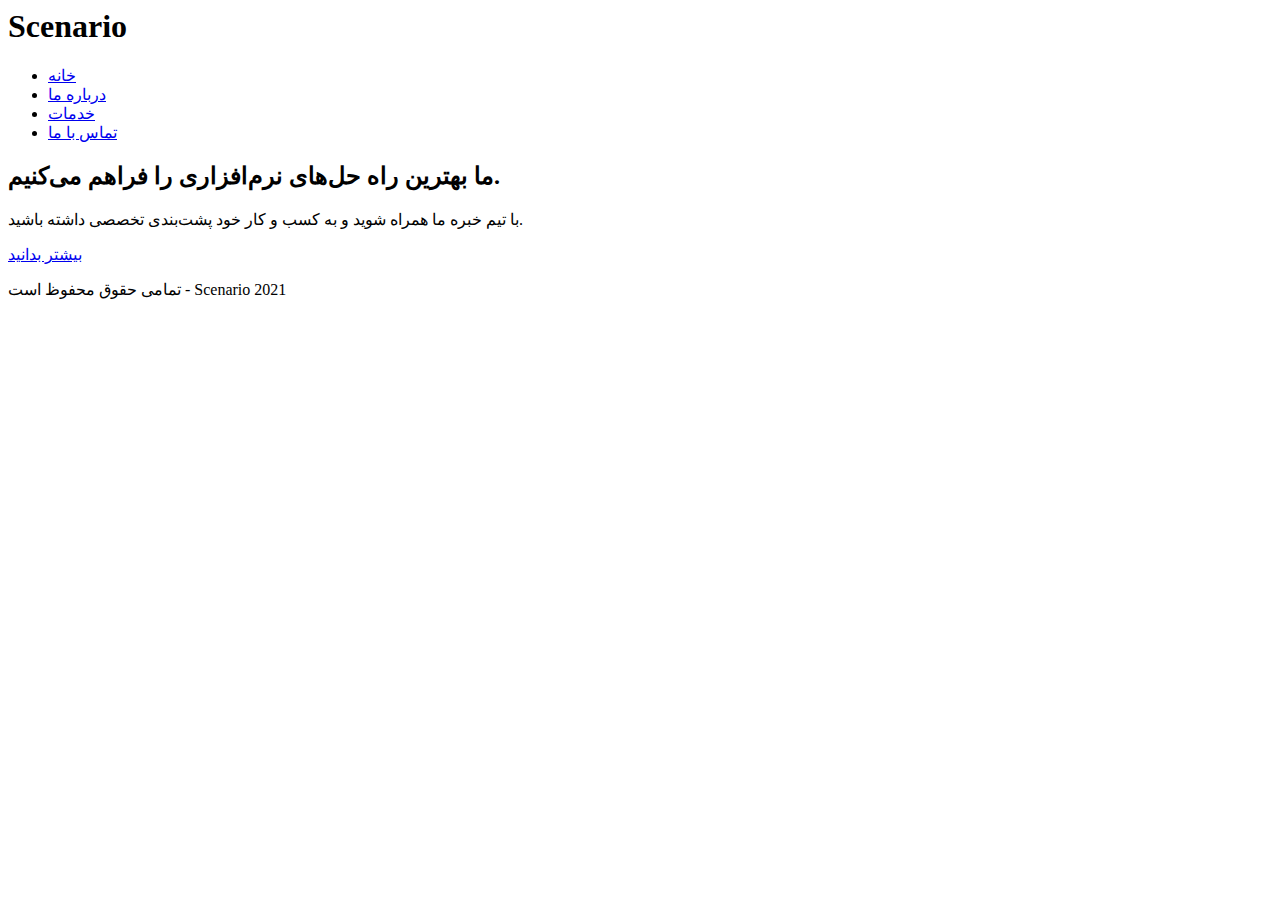
==== index.html @ afddf146 "add code in index.html" ====
<html>
<head>
  <title>Scenario Software</title>
  <link rel="stylesheet" type="text/css" href="style.css">
</head>
<body>
  <header>
    <h1>Scenario</h1>
    <nav>
      <ul>
        <li><a href="#">خانه</a></li>
        <li><a href="#">درباره ما</a></li>
        <li><a href="#">خدمات</a></li>
        <li><a href="#">تماس با ما</a></li>
      </ul>
    </nav>
  </header>

  <section id="hero">
    <div class="content">
      <h2>ما بهترین راه حل‌های نرم‌افزاری را فراهم می‌کنیم.</h2>
      <p>با تیم خبره ما همراه شوید و به کسب و کار خود پشت‌بندی تخصصی داشته باشید.</p>
      <a href="#" class="btn">بیشتر بدانید</a>
    </div>
  </section>

  <footer>
    <p>تمامی حقوق محفوظ است - Scenario 2021</p>
  </footer>
  <script src="script.js"></script>
</body>
</html>
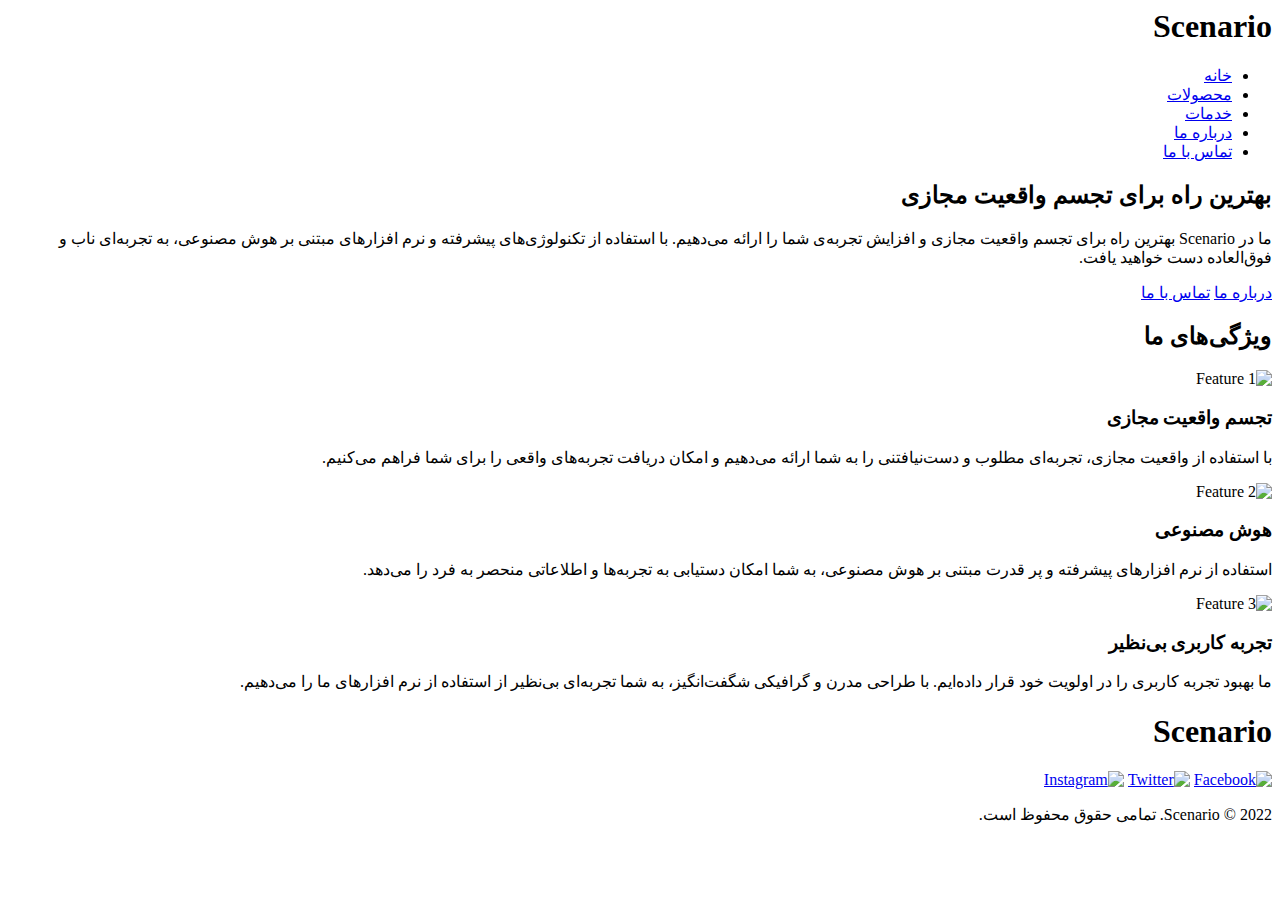
==== commit 5d836d5c: "develop" ====
--- a/index.html
+++ b/index.html
@@ -1,32 +1,59 @@
-<html>
+<html lang="fa" dir="rtl">
 <head>
-  <title>Scenario Software</title>
-  <link rel="stylesheet" type="text/css" href="style.css">
+    <meta charset="UTF-8">
+    <meta name="viewport" content="width=device-width, initial-scale=1.0">
+    <title>Scenario - شرکت نرم افزاری</title>
+    <link rel="stylesheet" href="style.css">
 </head>
 <body>
-  <header>
-    <h1>Scenario</h1>
-    <nav>
-      <ul>
-        <li><a href="#">خانه</a></li>
-        <li><a href="#">درباره ما</a></li>
-        <li><a href="#">خدمات</a></li>
-        <li><a href="#">تماس با ما</a></li>
-      </ul>
-    </nav>
-  </header>
-
-  <section id="hero">
-    <div class="content">
-      <h2>ما بهترین راه حل‌های نرم‌افزاری را فراهم می‌کنیم.</h2>
-      <p>با تیم خبره ما همراه شوید و به کسب و کار خود پشت‌بندی تخصصی داشته باشید.</p>
-      <a href="#" class="btn">بیشتر بدانید</a>
-    </div>
-  </section>
-
-  <footer>
-    <p>تمامی حقوق محفوظ است - Scenario 2021</p>
-  </footer>
-  <script src="script.js"></script>
+    <header>
+        <h1>Scenario</h1>
+        <nav>
+            <ul>
+                <li><a href="#">خانه</a></li>
+                <li><a href="#">محصولات</a></li>
+                <li><a href="#">خدمات</a></li>
+                <li><a href="#">درباره ما</a></li>
+                <li><a href="#">تماس با ما</a></li>
+            </ul>
+        </nav>
+    </header>
+    <section id="hero">
+        <div class="hero-content">
+            <h2>بهترین راه برای تجسم واقعیت مجازی</h2>
+            <p>ما در Scenario بهترین راه برای تجسم واقعیت مجازی و افزایش تجربه‌ی شما را ارائه می‌دهیم. با استفاده از تکنولوژی‌های پیشرفته و نرم افزارهای مبتنی بر هوش مصنوعی، به تجربه‌ای ناب و فوق‌العاده دست خواهید یافت.</p>
+            <a href="#" class="btn">درباره ما</a>
+            <a href="#" class="btn">تماس با ما</a>
+        </div>
+    </section>
+    <section id="features">
+        <h2>ویژگی‌های ما</h2>
+        <div class="feature">
+            <img src="feature1.png" alt="Feature 1">
+            <h3>تجسم واقعیت مجازی</h3>
+            <p>با استفاده از واقعیت مجازی، تجربه‌ای مطلوب و دست‌نیافتنی را به شما ارائه می‌دهیم و امکان دریافت تجربه‌های واقعی را برای شما فراهم می‌کنیم.</p>
+        </div>
+        <div class="feature">
+            <img src="feature2.png" alt="Feature 2">
+            <h3>هوش مصنوعی</h3>
+            <p>استفاده از نرم افزارهای پیشرفته و پر قدرت مبتنی بر هوش مصنوعی، به شما امکان دستیابی به تجربه‌ها و اطلاعاتی منحصر به فرد را می‌دهد.</p>
+        </div>
+        <div class="feature">
+            <img src="feature3.png" alt="Feature 3">
+            <h3>تجربه کاربری بی‌نظیر</h3>
+            <p>ما بهبود تجربه کاربری را در اولویت خود قرار داده‌ایم. با طراحی مدرن و گرافیکی شگفت‌انگیز، به شما تجربه‌ای بی‌نظیر از استفاده از نرم افزارهای ما را می‌دهیم.</p>
+        </div>
+    </section>
+    <footer>
+        <div class="logo">
+            <h1>Scenario</h1>
+        </div>
+        <div class="social-icons">
+            <a href="#"><img src="facebook.png" alt="Facebook"></a>
+            <a href="#"><img src="twitter.png" alt="Twitter"></a>
+            <a href="#"><img src="instagram.png" alt="Instagram"></a>
+        </div>
+        <p>2022 &copy; Scenario. تمامی حقوق محفوظ است.</p>
+    </footer>
 </body>
 </html>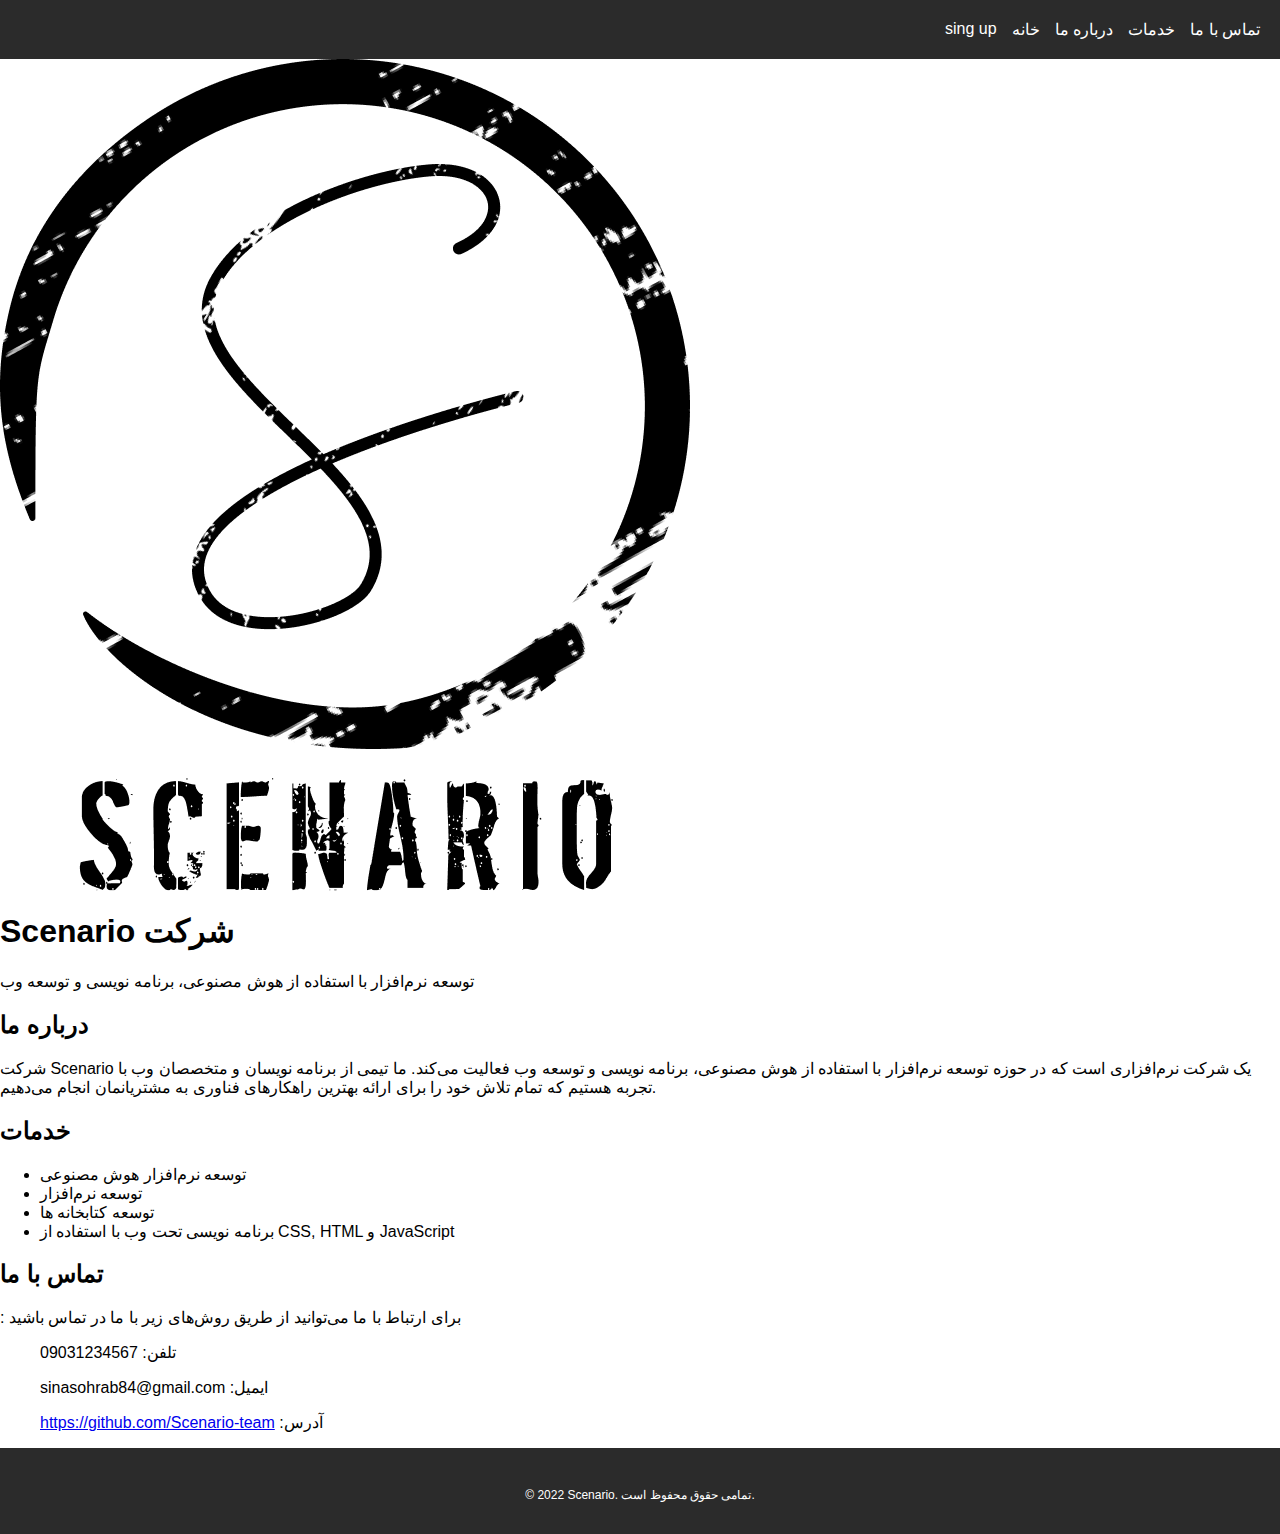
==== commit 39a1e3bd: "fixe names" ====
--- a/index.html
+++ b/index.html
@@ -1,59 +1,56 @@
-<html lang="fa" dir="rtl">
+<html lang="fa">
 <head>
     <meta charset="UTF-8">
     <meta name="viewport" content="width=device-width, initial-scale=1.0">
-    <title>Scenario - شرکت نرم افزاری</title>
+    <title>Scenario</title>
     <link rel="stylesheet" href="style.css">
 </head>
 <body>
     <header>
-        <h1>Scenario</h1>
         <nav>
             <ul>
-                <li><a href="#">خانه</a></li>
-                <li><a href="#">محصولات</a></li>
-                <li><a href="#">خدمات</a></li>
-                <li><a href="#">درباره ما</a></li>
-                <li><a href="#">تماس با ما</a></li>
+                <li><a href="Sing_up.html">sing up</a></li>
+                <li><a href="#home">خانه</a></li>
+                <li><a href="#about">درباره ما</a></li>
+                <li><a href="#services">خدمات</a></li>
+                <li><a href="#contact">تماس با ما</a></li>
             </ul>
         </nav>
     </header>
-    <section id="hero">
-        <div class="hero-content">
-            <h2>بهترین راه برای تجسم واقعیت مجازی</h2>
-            <p>ما در Scenario بهترین راه برای تجسم واقعیت مجازی و افزایش تجربه‌ی شما را ارائه می‌دهیم. با استفاده از تکنولوژی‌های پیشرفته و نرم افزارهای مبتنی بر هوش مصنوعی، به تجربه‌ای ناب و فوق‌العاده دست خواهید یافت.</p>
-            <a href="#" class="btn">درباره ما</a>
-            <a href="#" class="btn">تماس با ما</a>
-        </div>
+
+    <section id="home">
+        <img src="png/Logo/scenario v1.png" class="Scenario-logo">
+        <span><h1 class="h1-color">Scenario شرکت</h1>
+        <p>توسعه نرم‌افزار با استفاده از هوش مصنوعی، برنامه نویسی و توسعه وب</p></span>
     </section>
-    <section id="features">
-        <h2>ویژگی‌های ما</h2>
-        <div class="feature">
-            <img src="feature1.png" alt="Feature 1">
-            <h3>تجسم واقعیت مجازی</h3>
-            <p>با استفاده از واقعیت مجازی، تجربه‌ای مطلوب و دست‌نیافتنی را به شما ارائه می‌دهیم و امکان دریافت تجربه‌های واقعی را برای شما فراهم می‌کنیم.</p>
-        </div>
-        <div class="feature">
-            <img src="feature2.png" alt="Feature 2">
-            <h3>هوش مصنوعی</h3>
-            <p>استفاده از نرم افزارهای پیشرفته و پر قدرت مبتنی بر هوش مصنوعی، به شما امکان دستیابی به تجربه‌ها و اطلاعاتی منحصر به فرد را می‌دهد.</p>
-        </div>
-        <div class="feature">
-            <img src="feature3.png" alt="Feature 3">
-            <h3>تجربه کاربری بی‌نظیر</h3>
-            <p>ما بهبود تجربه کاربری را در اولویت خود قرار داده‌ایم. با طراحی مدرن و گرافیکی شگفت‌انگیز، به شما تجربه‌ای بی‌نظیر از استفاده از نرم افزارهای ما را می‌دهیم.</p>
-        </div>
+
+    <section id="about">
+        <h2>درباره ما</h2>
+        <p>شرکت Scenario یک شرکت نرم‌افزاری است که در حوزه توسعه نرم‌افزار با استفاده از هوش مصنوعی، برنامه نویسی و توسعه وب فعالیت می‌کند. ما تیمی از برنامه نویسان و متخصصان وب با تجربه هستیم که تمام تلاش خود را برای ارائه بهترین راهکارهای فناوری به مشتریانمان انجام می‌دهیم.</p>
     </section>
+
+    <section id="services">
+        <h2 class="service-color">خدمات</h2>
+        <ul>
+            <li class="service-color">توسعه نرم‌افزار هوش مصنوعی</li>
+            <li class="service-color">توسعه نرم‌افزار</li>
+            <li class="service-color">توسعه کتابخانه ها</li>
+            <li class="service-color">برنامه نویسی تحت وب با استفاده از CSS, HTML و JavaScript</li>
+        </ul>
+    </section>
+
+    <section id="contact">
+        <h2>تماس با ما</h2>
+        <p>: برای ارتباط با ما می‌توانید از طریق روش‌های زیر با ما در تماس باشید</p>
+        <ul>
+            <p> تلفن: 09031234567</p> 
+            <p>sinasohrab84@gmail.com :ایمیل</p> 
+            <p><a href="https://github.com/Scenario-team">https://github.com/Scenario-team</a> :آدرس</p> 
+        </ul>
+    </section>
+
     <footer>
-        <div class="logo">
-            <h1>Scenario</h1>
-        </div>
-        <div class="social-icons">
-            <a href="#"><img src="facebook.png" alt="Facebook"></a>
-            <a href="#"><img src="twitter.png" alt="Twitter"></a>
-            <a href="#"><img src="instagram.png" alt="Instagram"></a>
-        </div>
-        <p>2022 &copy; Scenario. تمامی حقوق محفوظ است.</p>
+        <p>© 2022 Scenario. تمامی حقوق محفوظ است.</p>
     </footer>
 </body>
 </html>--- a/style.css
+++ b/style.css
@@ -0,0 +1,111 @@
+body {
+    margin: 0;
+    padding: 0;
+    font-family: sans-serif;
+}
+
+/* Header */
+header {
+    background-color: #2b2b2b;
+    padding: 20px;
+}
+
+header h1 {
+    color: #ffffff;
+    margin: 0;
+    font-size: 24px;
+}
+
+nav ul {
+    list-style: none;
+    margin: 0;
+    padding: 0;
+    display: flex;
+    justify-content: flex-end;
+}
+
+nav li {
+    margin-left: 15px;
+}
+
+nav a {
+    color: #ffffff;
+    text-decoration: none;
+}
+
+/* Hero section */
+#hero {
+    background-color: #2b2b2b;
+    color: #ffffff;
+    padding: 50px;
+}
+
+.hero-content {
+    max-width: 800px;
+    margin: 0 auto;
+}
+
+.hero-content h2 {
+    font-size: 36px;
+    margin-bottom: 20px;
+}
+
+.hero-content p {
+    font-size: 18px;
+    line-height: 1.5;
+    margin-bottom: 30px;
+}
+
+.btn {
+    background-color: #ff3b3b;
+    color: white;
+    padding: 10px 20px;
+    text-decoration: none;
+    margin-right: 15px;
+}
+
+/* Features section */
+#features {
+    padding: 50px;
+    background-color: #2b2b2b;
+    color: #ffffff;
+}
+
+#features h2 {
+    font-size: 36px;
+    margin-bottom: 20px;
+}
+
+.feature {
+    display: flex;
+    align-items: center;
+    margin-bottom: 30px;
+}
+
+.feature img {
+    width: 100px;
+    margin-right: 20px;
+}
+
+/* Footer */
+footer {
+    background-color: #2b2b2b;
+    color: #ffffff;
+    padding: 20px;
+    text-align: center;
+}
+
+.logo h1 {
+    color: #ffffff;
+    font-size: 24px;
+    margin: 0;
+}
+
+.social-icons a {
+    margin-right: 10px;
+}
+
+footer p {
+    font-size: 12px;
+    margin-top: 20px;
+}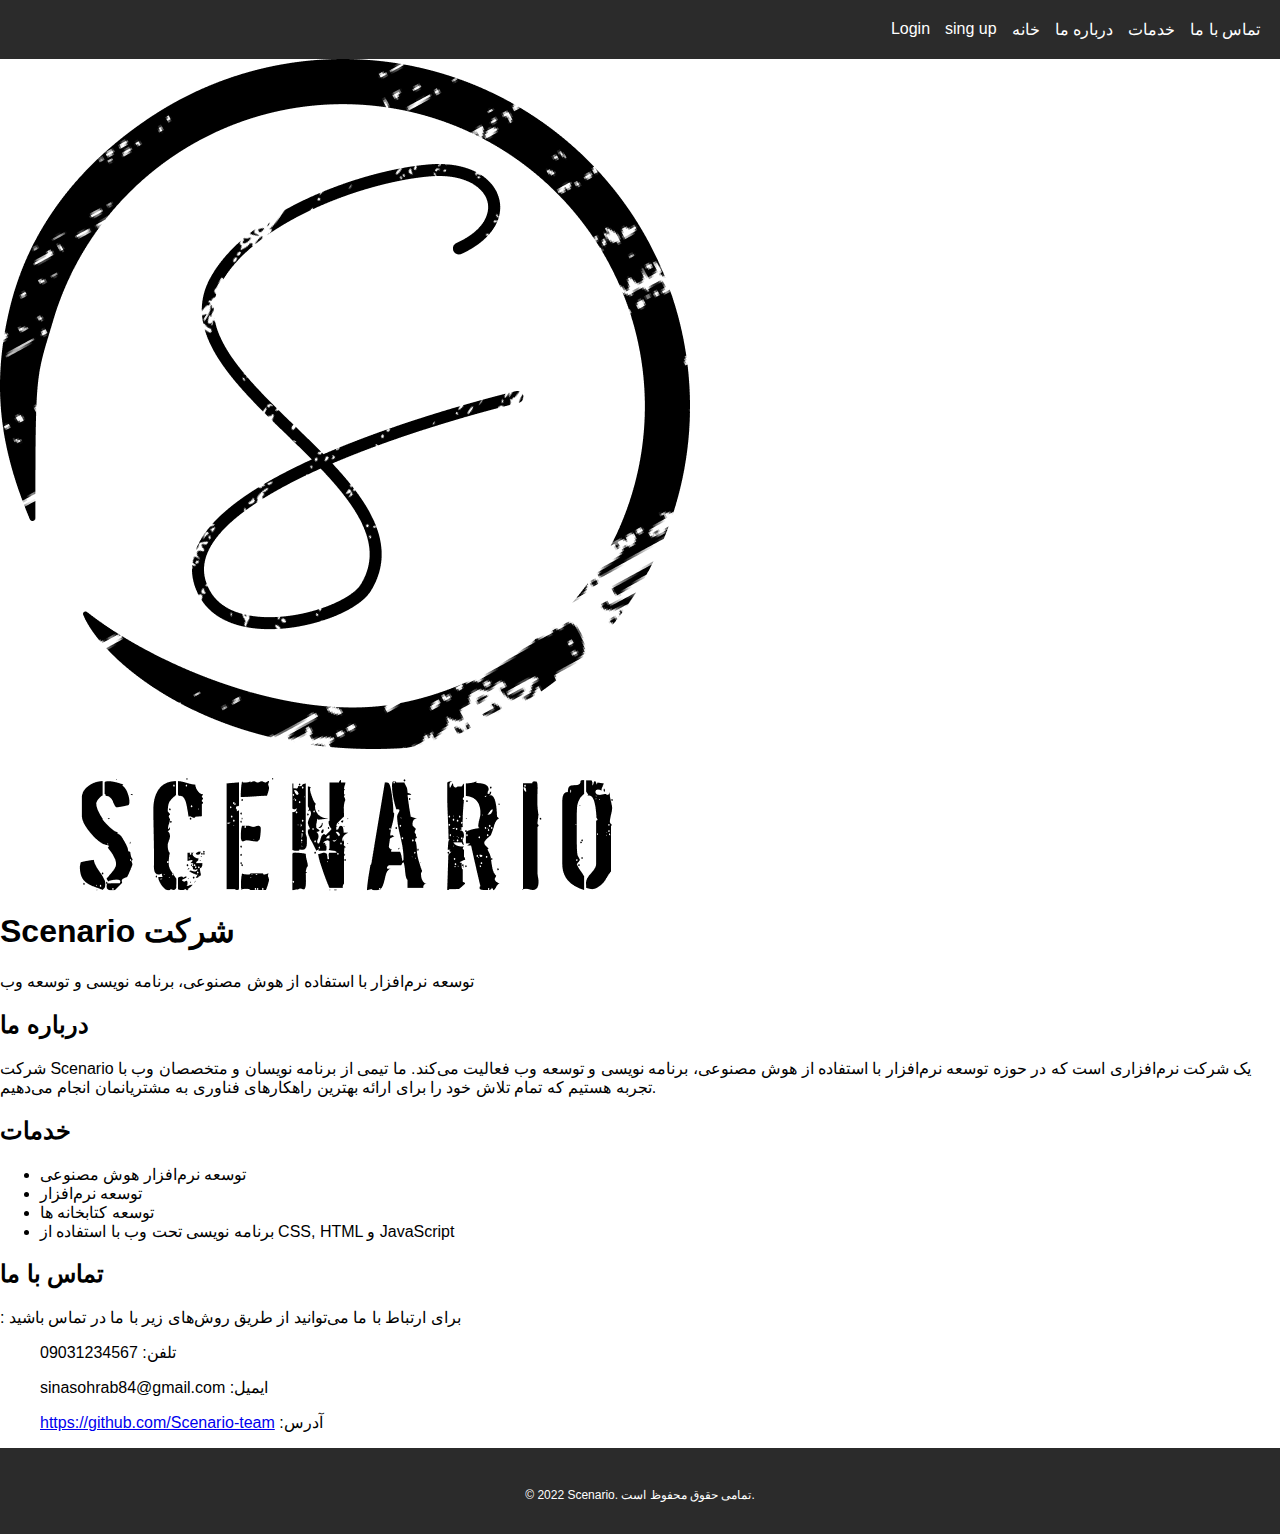
==== commit 0e943fd9: "developing" ====
--- a/index.html
+++ b/index.html
@@ -9,6 +9,7 @@
     <header>
         <nav>
             <ul>
+                <li><a href="Login.html">Login</a></li>
                 <li><a href="Sing_up.html">sing up</a></li>
                 <li><a href="#home">خانه</a></li>
                 <li><a href="#about">درباره ما</a></li>
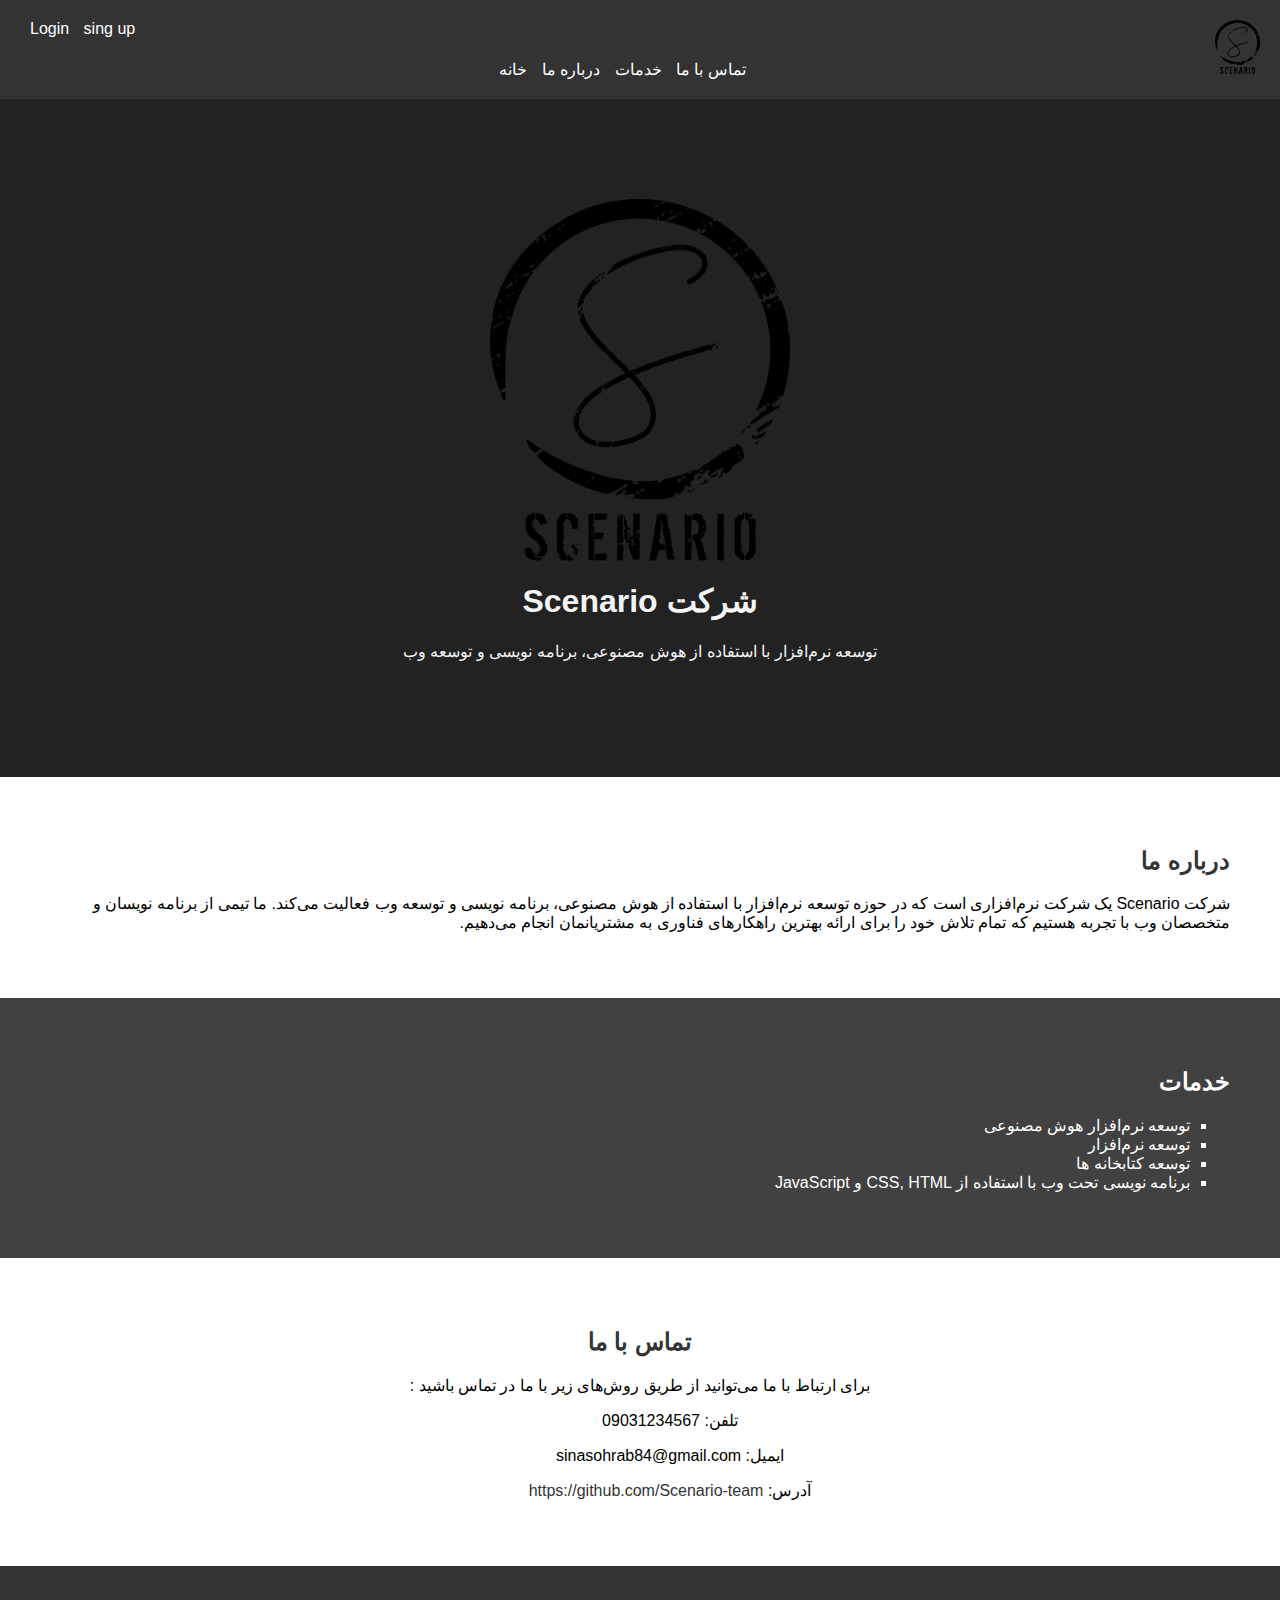
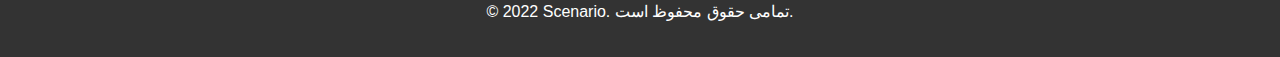
==== commit 279d220f: "fixe links login and singup" ====
--- a/index.html
+++ b/index.html
@@ -1,16 +1,33 @@
 <html lang="fa">
+
 <head>
     <meta charset="UTF-8">
     <meta name="viewport" content="width=device-width, initial-scale=1.0">
     <title>Scenario</title>
     <link rel="stylesheet" href="style.css">
 </head>
+
+<header class="login-singup">
+    <nav>
+        <ul>
+            <li><a href="Login.html">Login</a></li>
+            <li><a href="Sing_up.html">sing up</a></li>
+        </ul>
+    </nav>
+</header>
+
+<header>
+    <nav>
+        <ul>
+            <img src="png/Logo/scenario v1.png" class="logo">
+        </ul>
+    </nav>
+</header>
+
 <body>
     <header>
         <nav>
             <ul>
-                <li><a href="Login.html">Login</a></li>
-                <li><a href="Sing_up.html">sing up</a></li>
                 <li><a href="#home">خانه</a></li>
                 <li><a href="#about">درباره ما</a></li>
                 <li><a href="#services">خدمات</a></li>
@@ -21,13 +38,17 @@
 
     <section id="home">
         <img src="png/Logo/scenario v1.png" class="Scenario-logo">
-        <span><h1 class="h1-color">Scenario شرکت</h1>
-        <p>توسعه نرم‌افزار با استفاده از هوش مصنوعی، برنامه نویسی و توسعه وب</p></span>
+        <span>
+            <h1 class="h1-color">Scenario شرکت</h1>
+            <p>توسعه نرم‌افزار با استفاده از هوش مصنوعی، برنامه نویسی و توسعه وب</p>
+        </span>
     </section>
 
     <section id="about">
         <h2>درباره ما</h2>
-        <p>شرکت Scenario یک شرکت نرم‌افزاری است که در حوزه توسعه نرم‌افزار با استفاده از هوش مصنوعی، برنامه نویسی و توسعه وب فعالیت می‌کند. ما تیمی از برنامه نویسان و متخصصان وب با تجربه هستیم که تمام تلاش خود را برای ارائه بهترین راهکارهای فناوری به مشتریانمان انجام می‌دهیم.</p>
+        <p>شرکت Scenario یک شرکت نرم‌افزاری است که در حوزه توسعه نرم‌افزار با استفاده از هوش مصنوعی، برنامه نویسی و
+            توسعه وب فعالیت می‌کند. ما تیمی از برنامه نویسان و متخصصان وب با تجربه هستیم که تمام تلاش خود را برای
+            ارائه بهترین راهکارهای فناوری به مشتریانمان انجام می‌دهیم.</p>
     </section>
 
     <section id="services">
@@ -44,9 +65,9 @@
         <h2>تماس با ما</h2>
         <p>: برای ارتباط با ما می‌توانید از طریق روش‌های زیر با ما در تماس باشید</p>
         <ul>
-            <p> تلفن: 09031234567</p> 
-            <p>sinasohrab84@gmail.com :ایمیل</p> 
-            <p><a href="https://github.com/Scenario-team">https://github.com/Scenario-team</a> :آدرس</p> 
+            <p> تلفن: 09031234567</p>
+            <p>sinasohrab84@gmail.com :ایمیل</p>
+            <p><a href="https://github.com/Scenario-team">https://github.com/Scenario-team</a> :آدرس</p>
         </ul>
     </section>
 
@@ -54,4 +75,5 @@
         <p>© 2022 Scenario. تمامی حقوق محفوظ است.</p>
     </footer>
 </body>
+
 </html>--- a/style.css
+++ b/style.css
@@ -1,111 +1,99 @@
 body {
+    font-family: Arial, sans-serif;
     margin: 0;
     padding: 0;
-    font-family: sans-serif;
 }
 
-/* Header */
-header {
-    background-color: #2b2b2b;
-    padding: 20px;
+.login-singup{
+    float: left;
 }
 
-header h1 {
-    color: #ffffff;
-    margin: 0;
-    font-size: 24px;
+.logo{
+    float: right;
+    width: 45px;
+    height: auto;
+}
+
+header {
+    background-color: #333;
+    padding: 20px;
+    text-align: center;
 }
 
 nav ul {
     list-style: none;
     margin: 0;
     padding: 0;
-    display: flex;
-    justify-content: flex-end;
 }
 
-nav li {
-    margin-left: 15px;
+nav ul li {
+    display: inline-block;
+    margin-left: 10px;
 }
 
-nav a {
-    color: #ffffff;
+nav ul li a {
+    color: #fff;
     text-decoration: none;
 }
 
-/* Hero section */
-#hero {
-    background-color: #2b2b2b;
-    color: #ffffff;
-    padding: 50px;
+#home {
+    background-color: rgb(34, 34, 34);
+    padding: 100px;
+    text-align: center;
+    color: #f5f5f5;
+}
+.h1-color{
+    color: #f5f5f5;
+}
+.Scenario-logo{
+    width: 300px;
+    height: auto;
 }
 
-.hero-content {
-    max-width: 800px;
-    margin: 0 auto;
+#about {
+    background-color: #fff;
+    padding: 50px;
+    direction: rtl;
 }
 
-.hero-content h2 {
-    font-size: 36px;
-    margin-bottom: 20px;
+#services {
+    background-color: #414141;
+    padding: 50px;
+    direction: rtl;
+    color: #fff;
 }
 
-.hero-content p {
-    font-size: 18px;
-    line-height: 1.5;
-    margin-bottom: 30px;
+.service-color{
+    color: #fff;
 }
 
-.btn {
-    background-color: #ff3b3b;
-    color: white;
-    padding: 10px 20px;
-    text-decoration: none;
-    margin-right: 15px;
-}
-
-/* Features section */
-#features {
+#contact {
+    background-color: #fff;
     padding: 50px;
-    background-color: #2b2b2b;
-    color: #ffffff;
-}
-
-#features h2 {
-    font-size: 36px;
-    margin-bottom: 20px;
-}
-
-.feature {
-    display: flex;
-    align-items: center;
-    margin-bottom: 30px;
-}
-
-.feature img {
-    width: 100px;
-    margin-right: 20px;
-}
-
-/* Footer */
-footer {
-    background-color: #2b2b2b;
-    color: #ffffff;
-    padding: 20px;
     text-align: center;
 }
 
-.logo h1 {
-    color: #ffffff;
-    font-size: 24px;
-    margin: 0;
+footer {
+    background-color: #333;
+    padding: 20px;
+    text-align: center;
+    color: #fff;
 }
 
-.social-icons a {
-    margin-right: 10px;
+h1, h2 {
+    color: #333;
 }
 
-footer p {
-    font-size: 12px;
-    margin-top: 20px;
+ul {
+    list-style: square;
+    margin-left: 20px;
+}
+
+a {
+    color: #333;
+    text-decoration: none;
+}
+
+a:hover {
+    text-decoration: underline;
 }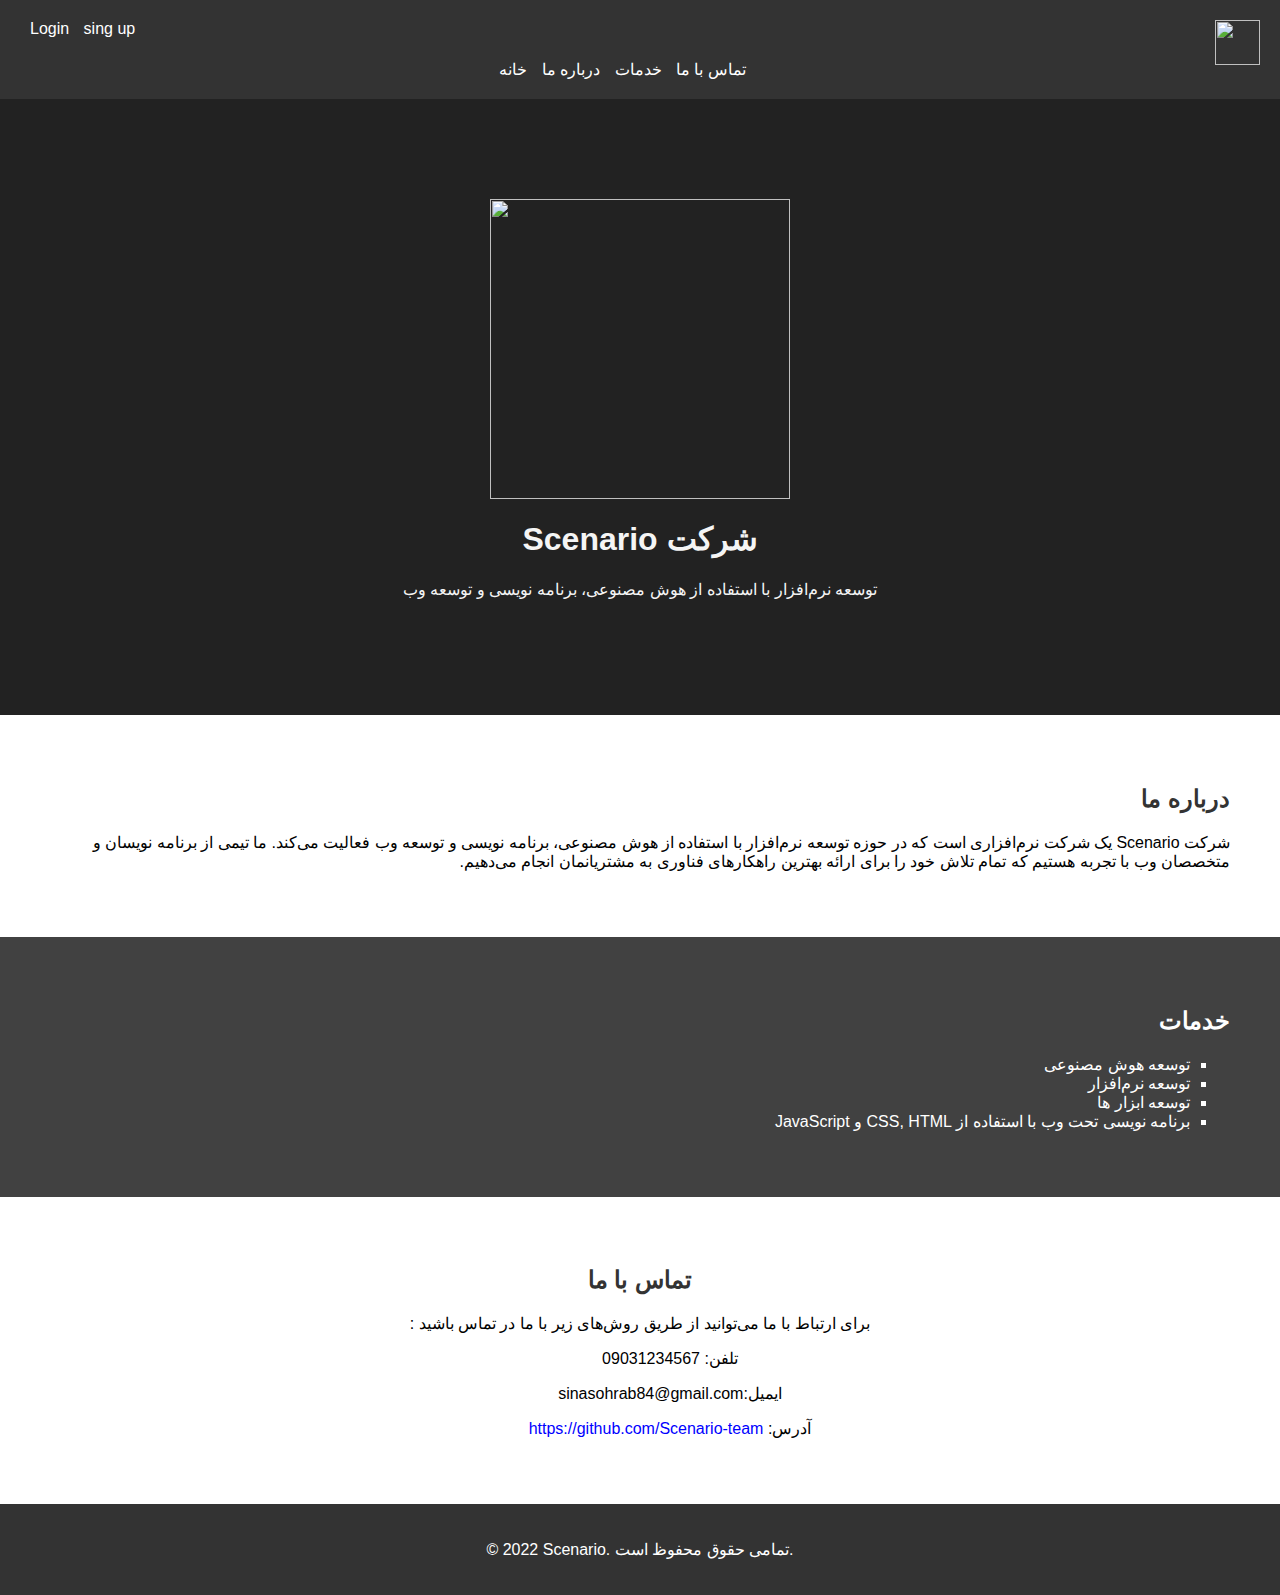
==== commit 5f38f3c1: "upgraid indedx.html deleted scenario v1.png picture" ====
--- a/index.html
+++ b/index.html
@@ -5,6 +5,7 @@
     <meta name="viewport" content="width=device-width, initial-scale=1.0">
     <title>Scenario</title>
     <link rel="stylesheet" href="style.css">
+    <link rel="icon" href="/png/Logo/scenario_v1.png" type="image/png">
 </head>
 
 <header class="login-singup">
@@ -19,7 +20,7 @@
 <header>
     <nav>
         <ul>
-            <img src="png/Logo/scenario v1.png" class="logo">
+            <img src="png/Logo/scenario_v1.png" class="logo">
         </ul>
     </nav>
 </header>
@@ -37,7 +38,7 @@
     </header>
 
     <section id="home">
-        <img src="png/Logo/scenario v1.png" class="Scenario-logo">
+        <img src="png/Logo/scenario_v1.png" class="Scenario-logo">
         <span>
             <h1 class="h1-color">Scenario شرکت</h1>
             <p>توسعه نرم‌افزار با استفاده از هوش مصنوعی، برنامه نویسی و توسعه وب</p>
@@ -54,9 +55,9 @@
     <section id="services">
         <h2 class="service-color">خدمات</h2>
         <ul>
-            <li class="service-color">توسعه نرم‌افزار هوش مصنوعی</li>
+            <li class="service-color">توسعه هوش مصنوعی</li>
             <li class="service-color">توسعه نرم‌افزار</li>
-            <li class="service-color">توسعه کتابخانه ها</li>
+            <li class="service-color">توسعه ابزار ها</li>
             <li class="service-color">برنامه نویسی تحت وب با استفاده از CSS, HTML و JavaScript</li>
         </ul>
     </section>
@@ -66,8 +67,15 @@
         <p>: برای ارتباط با ما می‌توانید از طریق روش‌های زیر با ما در تماس باشید</p>
         <ul>
             <p> تلفن: 09031234567</p>
-            <p>sinasohrab84@gmail.com :ایمیل</p>
-            <p><a href="https://github.com/Scenario-team">https://github.com/Scenario-team</a> :آدرس</p>
+            <p>sinasohrab84@gmail.com:ایمیل</p>
+            <p><a href="https://github.com/Scenario-team">
+                    <span style="color: blue;">
+                        https://github.com/Scenario-team
+                    </span>
+                </a>
+                :آدرس
+            </p>
+
         </ul>
     </section>
 
